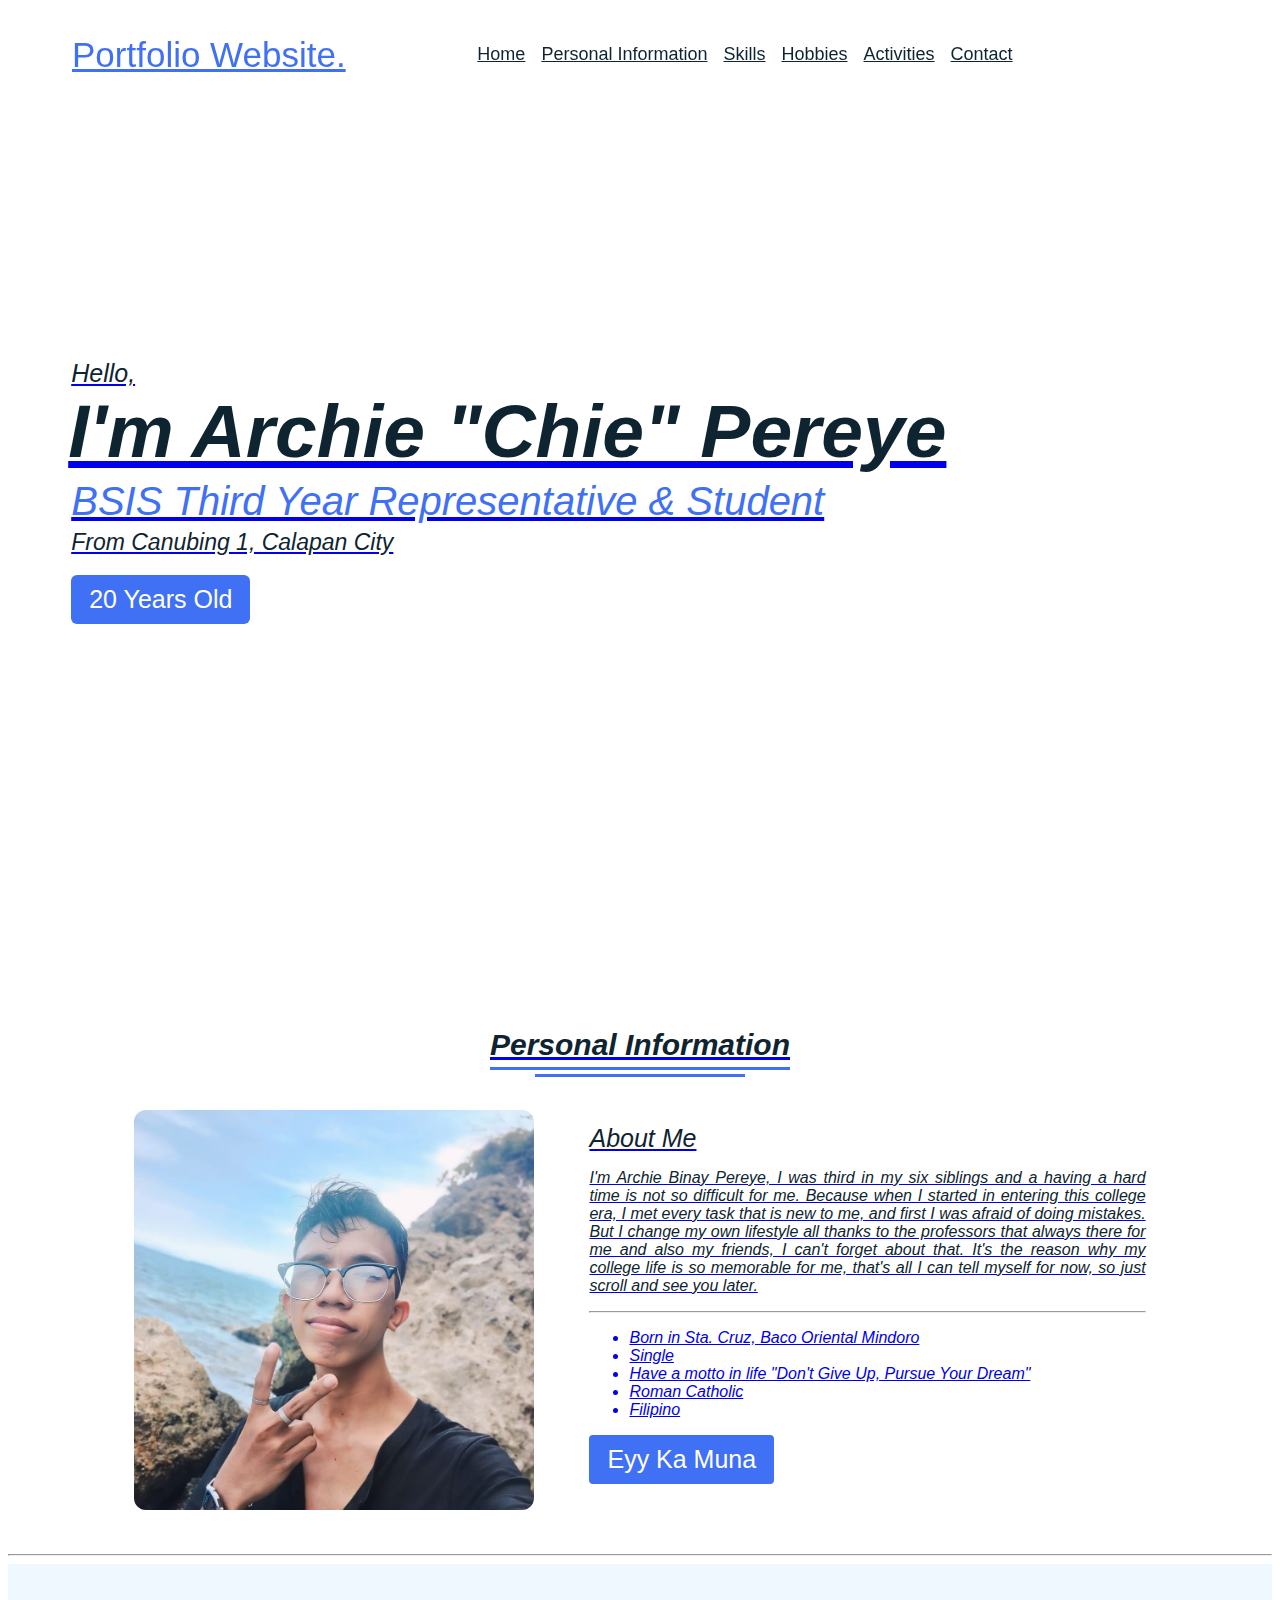
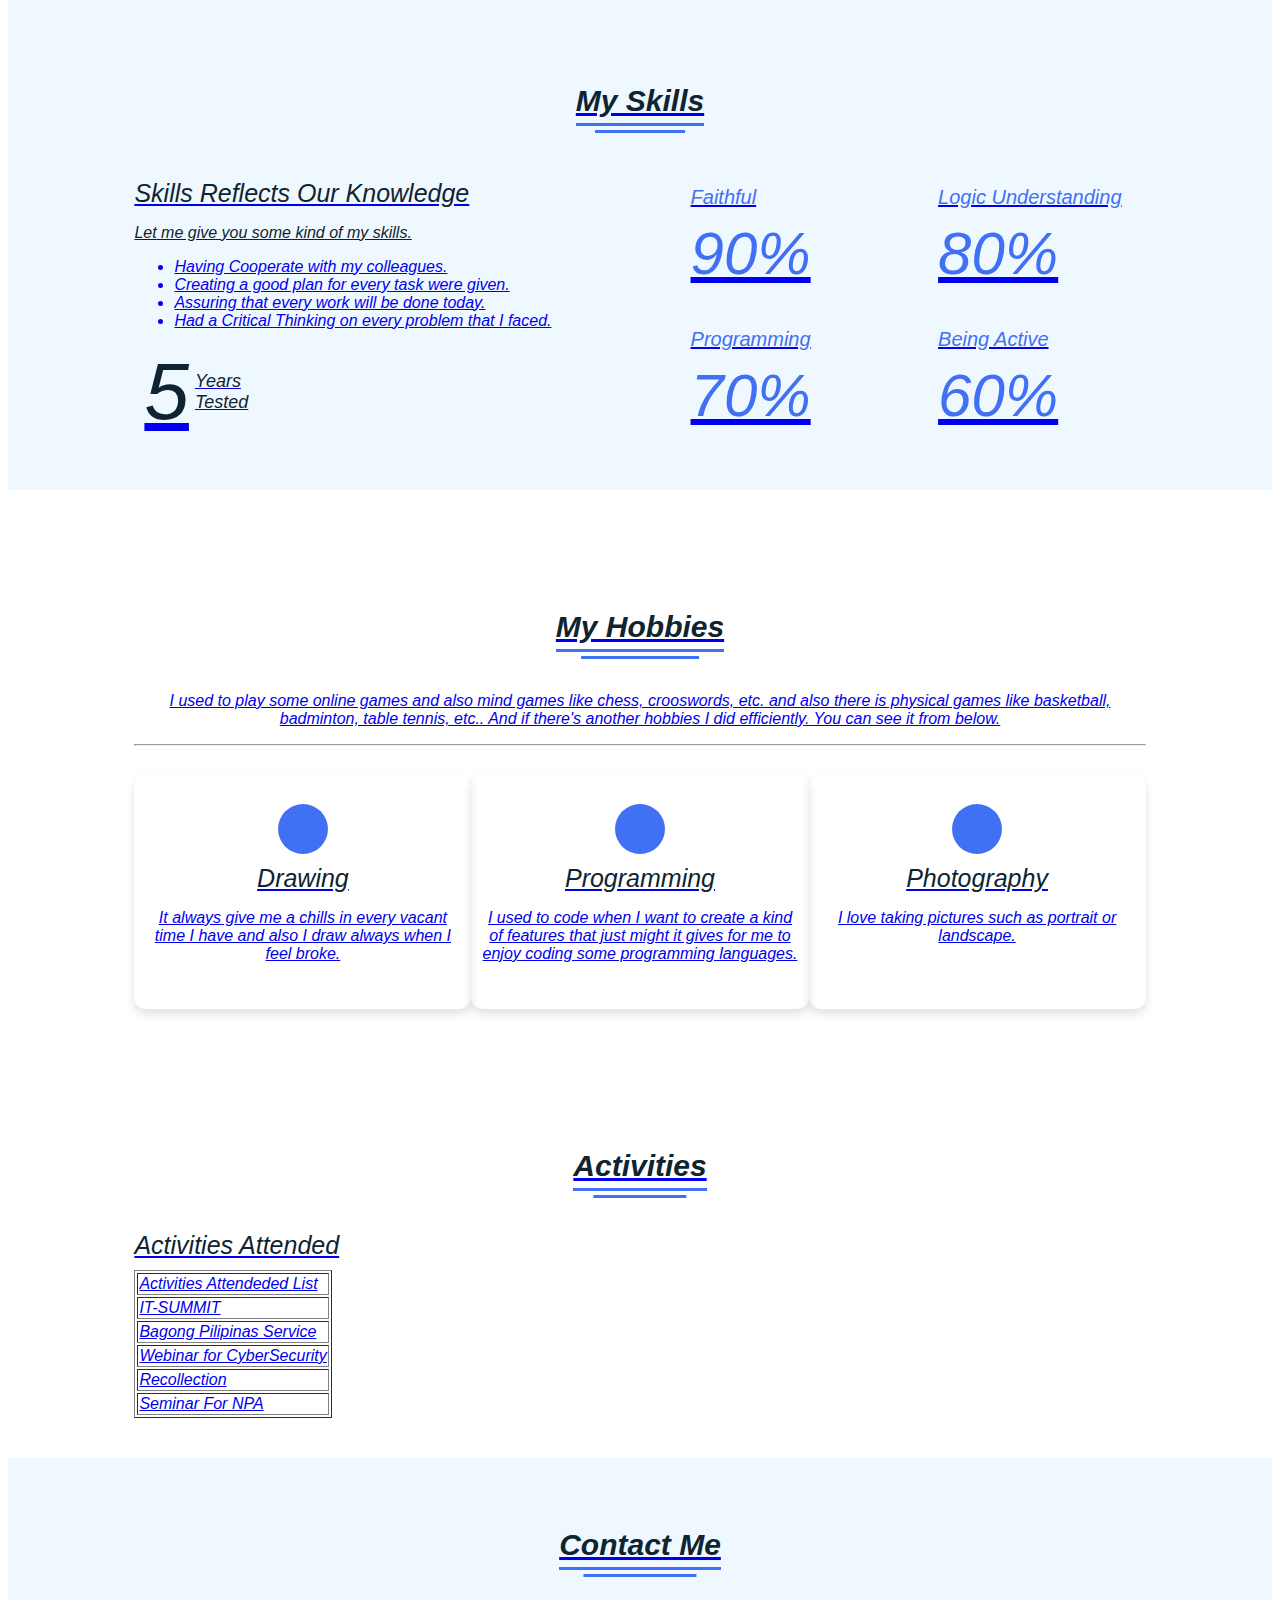
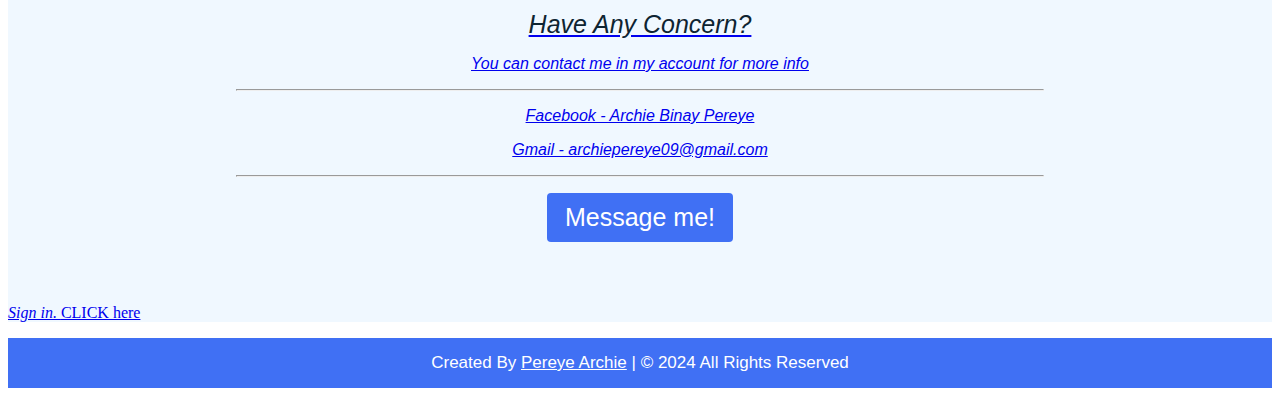
==== src/index.html @ 8e868275 "Add files via upload" ====
<!DOCTYPE html>
<html lang="en" dir="ltr">
  <head>
    <meta charset="UTF-8" />
    <title>Personal Portfolio Website HTML CSS| WEB-4</title>
    <link rel="stylesheet" href="style.css" />
    <!-- Fontawesome CDN Link -->
   <!---- <link rel="stylesheet" href="https://cdnjs.cloudflare.com/ajax/libs/font-awesome/5.15.2/css/all.min.css" /> -->
    <meta name="viewport" content="width=device-width, initial-scale=1.0" />
  </head>
  <body>
    <!-- Move to up button -->
    <div class="scroll-button">
      <a href="#home"><i class="fas fa-arrow-up"></i></a>
    </div>
    <!-- navigation menu -->
    <nav>
      <div class="navbar">
        <div class="logo"><a href="#">Portfolio Website.</a></div>
        <ul class="menu">
          <li><a href="#home">Home</a></li>
          <li><a href="#about">Personal Information</a></li>
          <li><a href="#skills">Skills</a></li>
          <li><a href="#hobbies">Hobbies</a></li>
          <li><a href="#activities">Activities</a></li>
          <li><a href="#contact">Contact</a></li>
          <div class="cancel-btn">
            <i class="fas fa-times"></i>
          </div>
        </ul>
        <div class="media-icons">
          <a href="https://www.facebook.com/arc.chiepereye"><i class="Facebook"></i></a>
          <a href="#"><i class="fab fa-twitter"></i></a>
          <a href="https://www.instagram.com/rchpry_28"><i class="Instagram></i></a>
        </div>
      </div>
      <div class="menu-btn">
        <i class="fas fa-bars"></i>
      </div>
    </nav>

    <!-- Home Section Start -->
    <section class="home" id="home">
      <div class="home-content">
        <div class="text">
          <div class="text-one">Hello,</div>
          <div class="text-two">I'm Archie "Chie" Pereye</div>
          <div class="text-three">BSIS Third Year Representative & Student</div>
          <div class="text-four">From Canubing 1, Calapan City</div>
        </div>
        <div class="button">
          <button>20 Years Old</button>
        </div>
      </div>
    </section>

    <!-- About Section Start -->
    <section class="about" id="about">
      <div class="content">
        <div class="title"><span>Personal Information</span></div>
        <div class="about-details">
          <div class="left">
            <img src="akuma.jpg" alt="" />
          </div>
          <div class="right">
            <div class="topic">About Me</div>
            <p>
            I'm Archie Binay Pereye, I was third in my six siblings and a having a hard time is not so difficult for me. Because when I started in entering this college era, I met every task that is new to me, and first I was afraid of doing mistakes. But I change my own lifestyle all thanks to the professors that always there for me and also my friends, I can't forget about that. It's the reason why my college life is so memorable for me, that's all I can tell myself for now, so just scroll and see you later.
            <hr />
            <ul>
              <li>Born in Sta. Cruz, Baco Oriental Mindoro</li>
              <li>Single</li>
              <li>Have a motto in life "Don't Give Up, Pursue Your Dream"</li>
              <li>Roman Catholic</li>
              <li>Filipino</li>
            </ul>
            </p>
            <div class="button">
              <button>Eyy Ka Muna</button>
            </div>
          </div>
        </div>
      </div>
    </section>
<hr />
    <!-- My Skill Section Start -->
    <!-- Section Tag and Other Div will same where we need to put same CSS -->
    <section class="skills" id="skills">
      <div class="content">
        <div class="title"><span>My Skills</span></div>
        <div class="skills-details">
          <div class="text">
            <div class="topic">Skills Reflects Our Knowledge</div>
            <p>Let me give you some kind of my skills.</p>
            <ul>
                <li>Having Cooperate with my colleagues.</li>
                <li>Creating a  good plan for every task were given.</li>
                <li>Assuring that every work will be done today.</li>
                <li>Had a Critical Thinking on every problem that I faced.</li>
            </ul>
            <div class="experience">
              <div class="num">5</div>
              <div class="exp">
                Years  <br />
                Tested
              </div>
            </div>
          </div>
          <div class="boxes">
            <div class="box">
              <div class="topic">Faithful</div>
              <div class="per">90%</div>
            </div>
            <div class="box">
              <div class="topic">Logic Understanding</div>
              <div class="per">80%</div>
            </div>
            <div class="box">
              <div class="topic">Programming</div>
              <div class="per">70%</div>
            </div>
            <div class="box">
              <div class="topic">Being Active</div>
              <div class="per">60%</div>
            </div>
          </div>
        </div>
      </div>
    </section>

    <!-- My Services Section Start -->
    <section class="hobbies" id="hobbies">
      <div class="content">
        <div class="title"><span>My Hobbies</span></div>
        <p> <center>I used to play some online games and also mind games like chess, crooswords, etc. and also there is physical games like basketball, badminton, table tennis, etc.. And if there's another hobbies I did efficiently. You can see it from below.</center></p>
        <hr />
        <div class="boxes">
          <div class="box">
            <div class="icon">
              <i class="fas fa-paint-brush"></i>
            </div>
            <div class="topic">Drawing</div>
            <p>It always give me a chills in every vacant time I have and also I draw always when I feel broke.</p>
        </div>
          <div class="box">
            <div class="icon">
              <i class="fab fa-android"></i>
            </div>
            <div class="topic">Programming</div>
            <p>I used to code when I want to create a kind of features that just might it gives for me to enjoy coding some programming languages.</p>
          </div>
          <div class="box">
            <div class="icon">
              <i class="fas fa-camera-retro"></i>
            </div>
            <div class="topic">Photography</div>
            <p>I love taking pictures such as portrait or landscape.</p>
          </div>
        </div>
      </div>
    </section>
    <!-- Activities section Start -->
    <section class="activities" id="activities">
      <div class="content">
        <div class="title"><span>Activities</span></div>
        <div class="text">
          <div class="topic">Activities Attended</div>
        <table border="1">
          <tr>
          <td colspan="3"> Activities Attendeded List </td>
        </tr>
        <tr>
          <td> IT-SUMMIT </td>
        </tr>
        <tr>
          <td> Bagong Pilipinas Service </td>
        </tr>
        <tr>
          <td> Webinar for CyberSecurity </td>
        </tr>
        <tr>
          <td> Recollection </td>
          
         
        </tr>
        <tr>
        
          <td> Seminar For NPA </td>
         
        </tr>
        </table>
        </div>
      </div>
    </section>

    <!-- Contact Me section Start -->
    <section class="contact" id="contact">
      <div class="content">
        <div class="title"><span>Contact Me</span></div>
        <div class="text">
          <div class="topic">Have Any Concern?</div>
          <p>You can contact me in my account for more info</p>
          <hr />
            <p> Facebook - Archie Binay Pereye </p>
            <p> Gmail - archiepereye09@gmail.com </p>
            <hr />
          <div class="button">
            <button>Message me!</button>
          </div>
        </div>
      </div>
      <p>Sign in. </I> <a href="register.html"> CLICK here </a></p>
    </section>

    <!-- Footer Section Start -->
    <footer>
      <div class="text">
        <span>Created By <a href="#">Pereye Archie</a> | &#169; 2024 All Rights Reserved</span>
      </div>
    </footer>

    <script src="script.js"></script>
  </body>
</html>
---- src/style.css ----
/* Custom Scroll Bar CSS */
::-webkit-scrollbar {
    width: 10px;
}
::-webkit-scrollbar-track {
    background: #f1f1f1;
}
::-webkit-scrollbar-thumb {
    background: #6e93f7;
    border-radius: 12px;
    transition: all 0.3s ease;
}

::-webkit-scrollbar-thumb:hover {
    background: #4070f4;
}
/* navbar styling */
nav{
  position: fixed;
  width: 100%;
  padding: 20px 0;
  z-index: 998;
  transition: all 0.3s ease;
  font-family: 'Ubuntu', sans-serif;
}
nav.sticky{
  background: #4070f4;
  padding: 13px 0;
}
nav .navbar{
  width: 90%;
  display: flex;
  justify-content: space-between;
  align-items: center;
  margin: auto;
}
nav .navbar .logo a{
  font-weight: 500;
  font-size: 35px;
  color: #4070f4;
}
nav.sticky .navbar .logo a{
  color: #fff;
}
nav .navbar .menu{
  display: flex;
  position: relative;
}
nav .navbar .menu li{
  list-style: none;
  margin: 0 8px;
}
.navbar .menu a{
  font-size: 18px;
  font-weight: 500;
  color: #0E2431;
  padding: 6px 0;
  transition: all 0.4s ease;
}
.navbar .menu a:hover{
  color: #4070f4;
}
nav.sticky .menu a{
  color: #FFF;
}
nav.sticky .menu a:hover{
  color: #0E2431;
}
.navbar .media-icons a{
  color: #4070f4;
  font-size: 18px;
  margin: 0 6px;
}
nav.sticky .media-icons a{
  color: #FFF;
}

/* Side Navigation Menu Button CSS */
nav .menu-btn,
.navbar .menu .cancel-btn{
  position: absolute;
  color: #fff;
  right: 30px;
  top: 20px;
  font-size: 20px;
  cursor: pointer;
  transition: all 0.3s ease;
  display: none;
}
nav .menu-btn{
  color: #4070f4;
}
nav.sticky .menu-btn{
  color: #FFF;
}
.navbar .menu .menu-btn{
  color: #fff;
}

/* home section styling */
.home{
  height: 100vh;
  width: 100%;
  background: url("color/background-color") no-repeat;
  background-size: cover;
  background-position: center;
  background-attachment: fixed;
  font-family: 'Ubuntu', sans-serif;
}
.home .home-content{
  width: 90%;
  height: 100%;
  margin: auto;
  display: flex;
  flex-direction: column;
  justify-content: center;
}
.home .text-one{
  font-size: 25px;
  color: #0E2431;
}
.home .text-two{
  color: #0E2431;
  font-size: 75px;
  font-weight: 600;
  margin-left: -3px;
}
.home .text-three{
  font-size: 40px;
  margin: 5px 0;
  color: #4070f4;
}
.home .text-four{
  font-size: 23px;
  margin: 5px 0;
  color: #0E2431;
}
.home .button{
  margin: 14px 0;
}
.home .button button{
  outline: none;
  padding: 8px 16px;
  border-radius: 6px;
  font-size: 25px;
  font-weight: 400;
  background: #4070f4;
  color: #fff;
  cursor: pointer;
  border: 2px solid transparent;
  transition: all 0.4s ease;
}
.home .button button:hover{
  border-color: #4070f4;
  background-color: #fff;
  color: #4070f4;
}

/* About Section Styling */
/* Those Elements Where We Have Apply Same CSS,
 I'm Selecting Directly 'Section Tag' and 'Class'  */
section{
  padding-top: 40px;
}
section .content{
  width: 80%;
  margin: 40px auto;
  font-family: 'Poppins', sans-serif;
}
.about .about-details{
  display: flex;
  justify-content: space-between;
  align-items: center;
}
section .title{
  display: flex;
  justify-content: center;
  margin-bottom: 40px;
}
section .title span{
  color: #0E2431;
  font-size: 30px;
  font-weight: 600;
  position: relative;
  padding-bottom: 8px;
}
section .title span::before,
section .title span::after{
  content: '';
  position: absolute;
  height: 3px;
  width: 100%;
  background: #4070f4;
  left: 0;
  bottom: 0;
}
section .title span::after{
  bottom: -7px;
  width: 70%;
  left: 50%;
  transform: translateX(-50%);
}
.about .about-details .left{
  width: 45%;
}
.about .left img{
  height: 400px;
  width: 400px;
  object-fit: cover;
  border-radius: 12px;
}
.about-details .right{
  width: 55%;
}
section  .topic{
  color: #0E2431;
  font-size: 25px;
  font-weight: 500;
  margin-bottom: 10px;
}
.about-details .right p{
  text-align: justify;
  color: #0E2431;
}
section .button{
  margin: 16px 0;
}
section .button button{
  outline: none;
  padding: 8px 16px;
  border-radius: 4px;
  font-size: 25px;
  font-weight: 400;
  background: #4070f4;
  color: #fff;
  border: 2px solid transparent;
  cursor: pointer;
  transition: all 0.4s ease;
}
section .button button:hover{
  border-color: #4070f4;
  background-color: #fff;
  color: #4070f4;
}

 /* My Skills CSS */
 .skills{
   background: #F0F8FF;
 }
 .skills .content{
   padding: 40px 0;
 }
 .skills .skills-details{
   display: flex;
   justify-content: space-between;
   align-items: center;
 }
 .skills-details .text{
   width: 50%;
 }
 .skills-details p{
   color: #0E2431;
   text-align: justify;
 }
.skills .skills-details .experience{
  display: flex;
  align-items: center;
  margin: 0 10px;
}
.skills-details .experience .num{
  color: #0E2431;
  font-size: 80px;
}
.skills-details .experience .exp{
  color: #0E2431;
  margin-left: 20px;
  font-size: 18px;
  font-weight: 500;
  margin: 0 6px;
}
.skills-details .boxes{
  width: 45%;
  display: flex;
  flex-wrap: wrap;
  justify-content: space-between;
}
.skills-details .box{
  width: calc(100% / 2 - 20px);
  margin: 20px 0;
}
.skills-details .boxes .topic{
  font-size: 20px;
  color: #4070f4;
}
.skills-details .boxes .per{
  font-size: 60px;
  color: #4070f4;
}

/* My Services CSS */
.hobbies .boxes{
  display: flex;
  flex-wrap: wrap;
  justify-content: space-between;
}
.hobbies .boxes .box{
  margin: 20px 0;
  width: calc(100% / 3 - 20px);
  text-align: center;
  border-radius: 12px;
  padding: 30px 10px;
  box-shadow: 0 5px 10px rgba(0, 0, 0, 0.12);
  cursor: default;
  transition: all 0.4s ease;
}
.hobbies .boxes .box:hover{
  background: #4070f4;
  color: #fff;
}
.hobbies .boxes .box .icon{
  height: 50px;
  width: 50px;
  background: #4070f4;
  border-radius: 50%;
  text-align: center;
  line-height: 50px;
  font-size: 18px;
  color: #fff;
  margin: 0 auto 10px auto;
  transition: all 0.4s ease;
}
.boxes .box:hover .icon{
  background-color: #fff;
  color: #4070f4;
}
.hobbies .boxes .box:hover .topic,
.hobbies .boxes .box:hover p{
  color: #0E2431;
  transition: all 0.4s ease;
}
.hobbies .boxes .box:hover .topic,
.hobbies .boxes .box:hover p{
  color: #fff;
}
/* Contact Me CSS */
.contact{
  background: #F0F8FF;
}
.contact .content{
  margin: 0 auto;
  padding: 30px 0;
}
.contact .text{
  width: 80%;
  text-align: center;
  margin: auto;
}

/* Footer CSS */
footer{
  background: #4070f4;
  padding: 15px 0;
  text-align: center;
  font-family: 'Poppins', sans-serif;
}
footer .text span{
  font-size: 17px;
  font-weight: 400;
  color: #fff;
}
footer .text span a{
  font-weight: 500;
  color: #FFF;
}
footer .text span a:hover{
  text-decoration: underline;
}
/* Scroll TO Top Button CSS */
.scroll-button a{
  position: fixed;
  bottom: 20px;
  right: 20px;
  color: #fff;
  background: #4070f4;
  padding: 7px 12px;;
  font-size: 18px;
  border-radius: 6px;
  box-shadow: rgba(0, 0, 0, 0.15);
  display: none;
}

/* Responsive Media Query */
@media (max-width: 1190px) {
  section .content{
    width: 85%;
  }
}
@media (max-width: 1000px) {
  .about .about-details{
    justify-content: center;
    flex-direction: column;
  }
  .about .about-details .left{
    display: flex;
    justify-content: center;
    width: 100%;
  }
  .about-details .right{
    width: 90%;
    margin: 40px 0;
  }
  .services .boxes .box{
    margin: 20px 0;
    width: calc(100% / 2 - 20px);
  }
}
@media (max-width: 900px) {
  .about .left img{
    height: 350px;
    width: 350px;
  }
}

@media (max-width: 750px) {
  nav .navbar{
    width: 90%;
  }
  nav .navbar .menu{
    position: fixed;
    left: -100%;
    top: 0;
    background: #0E2431;
    height: 100vh;
    max-width: 400px;
    width: 100%;
    padding-top: 60px;
    flex-direction: column;
    align-items: center;
    transition: all 0.5s ease;
  }
  .navbar.active .menu{
    left: 0;
  }
  nav .navbar .menu a{
    font-size: 23px;
    display: block;
    color: #fff;
    margin: 10px 0;
  }
  nav.sticky .menu a:hover{
    color: #4070f4;
  }
  nav .navbar .media-icons{
    display: none;
  }
  nav .menu-btn,
  .navbar .menu .cancel-btn{
    display: block;
  }
  .home .text-two{
    font-size: 65px;
  }
  .home .text-three{
    font-size: 35px;
  }
  .skills .skills-details{
    align-items: center;
    justify-content: center;
    flex-direction: column;
  }
  .skills-details .text{
    width: 100%;
    margin-bottom: 50px;
  }
  .skills-details .boxes{
    justify-content: center;
    align-items: center;
    width: 100%;
  }
  .services .boxes .box{
    margin: 20px 0;
    width: 100%;
  }
  .contact .text{
    width: 100%;
}
}

@media (max-width: 500px){
  .home .text-two{
    font-size: 55px;
  }
  .home .text-three{
    font-size: 33px;
  }
  .skills-details .boxes .per{
    font-size: 50px;
    color: #4070f4;
  }
}
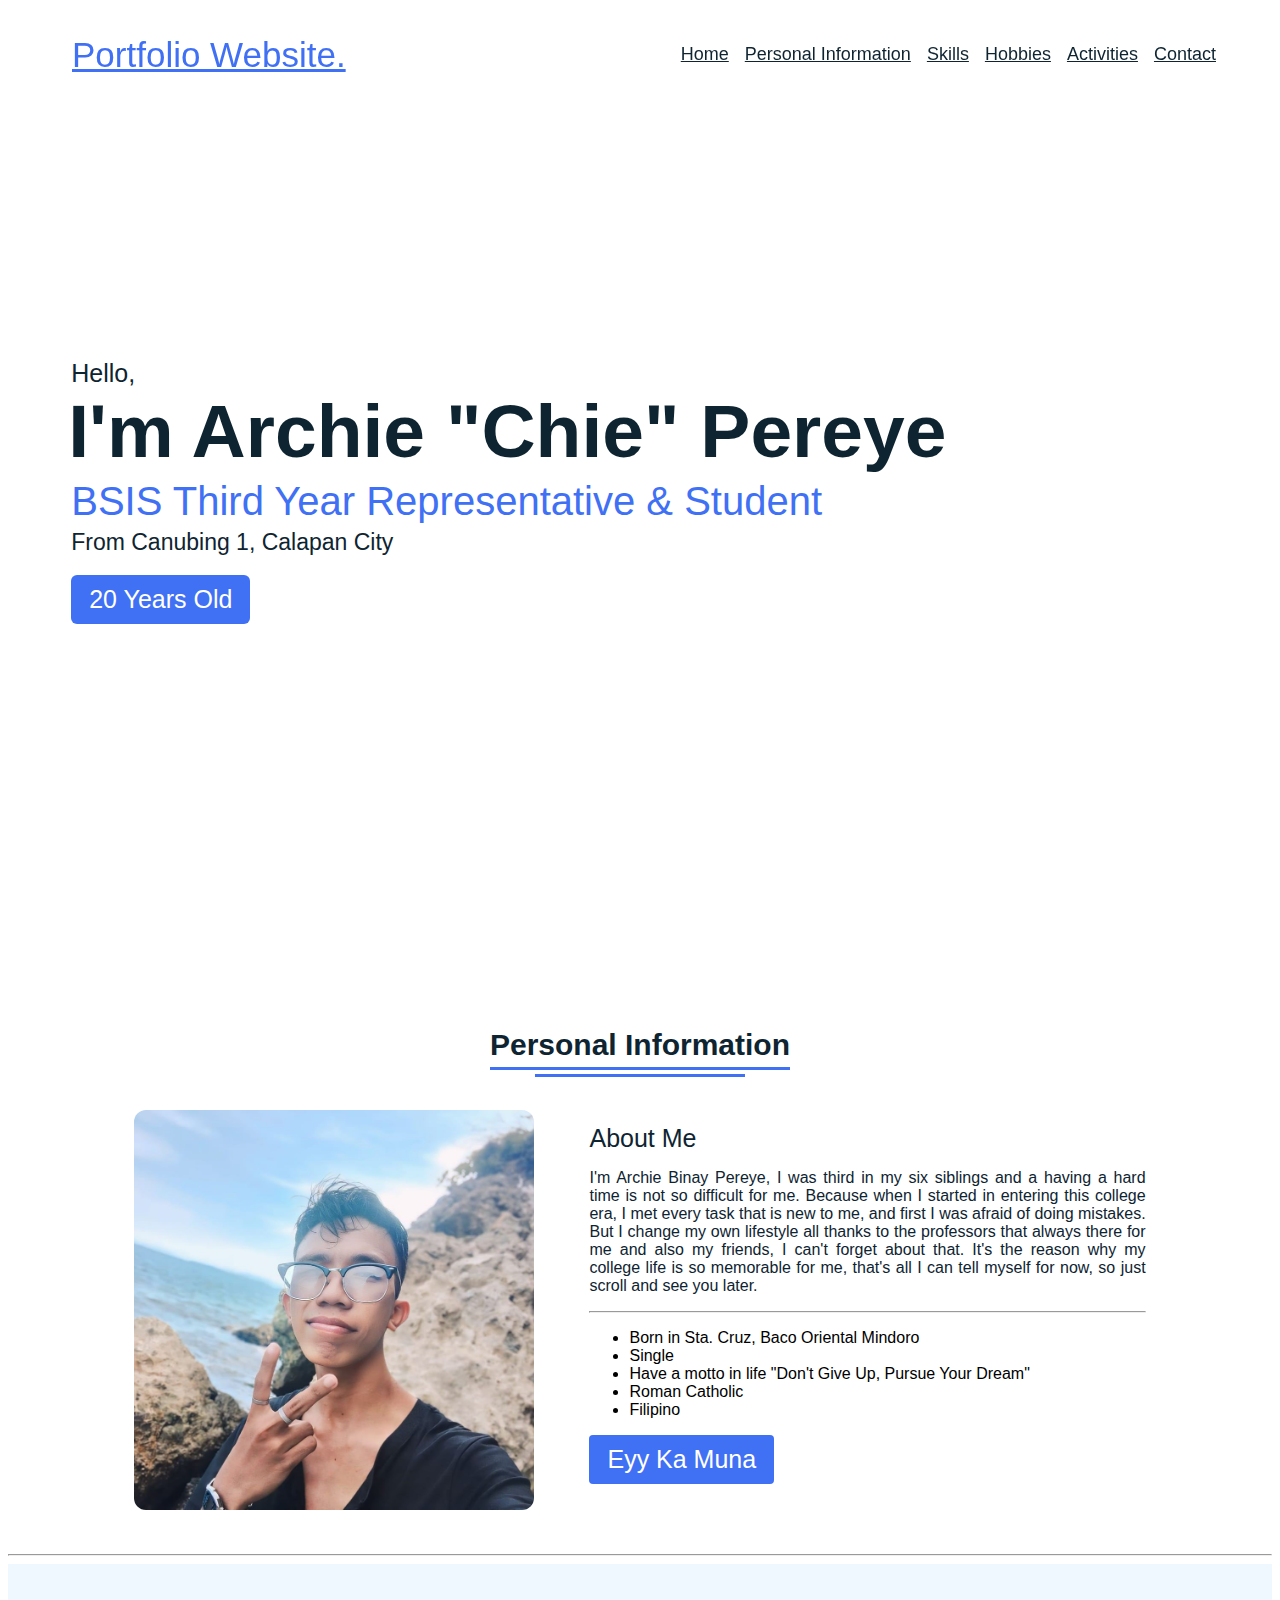
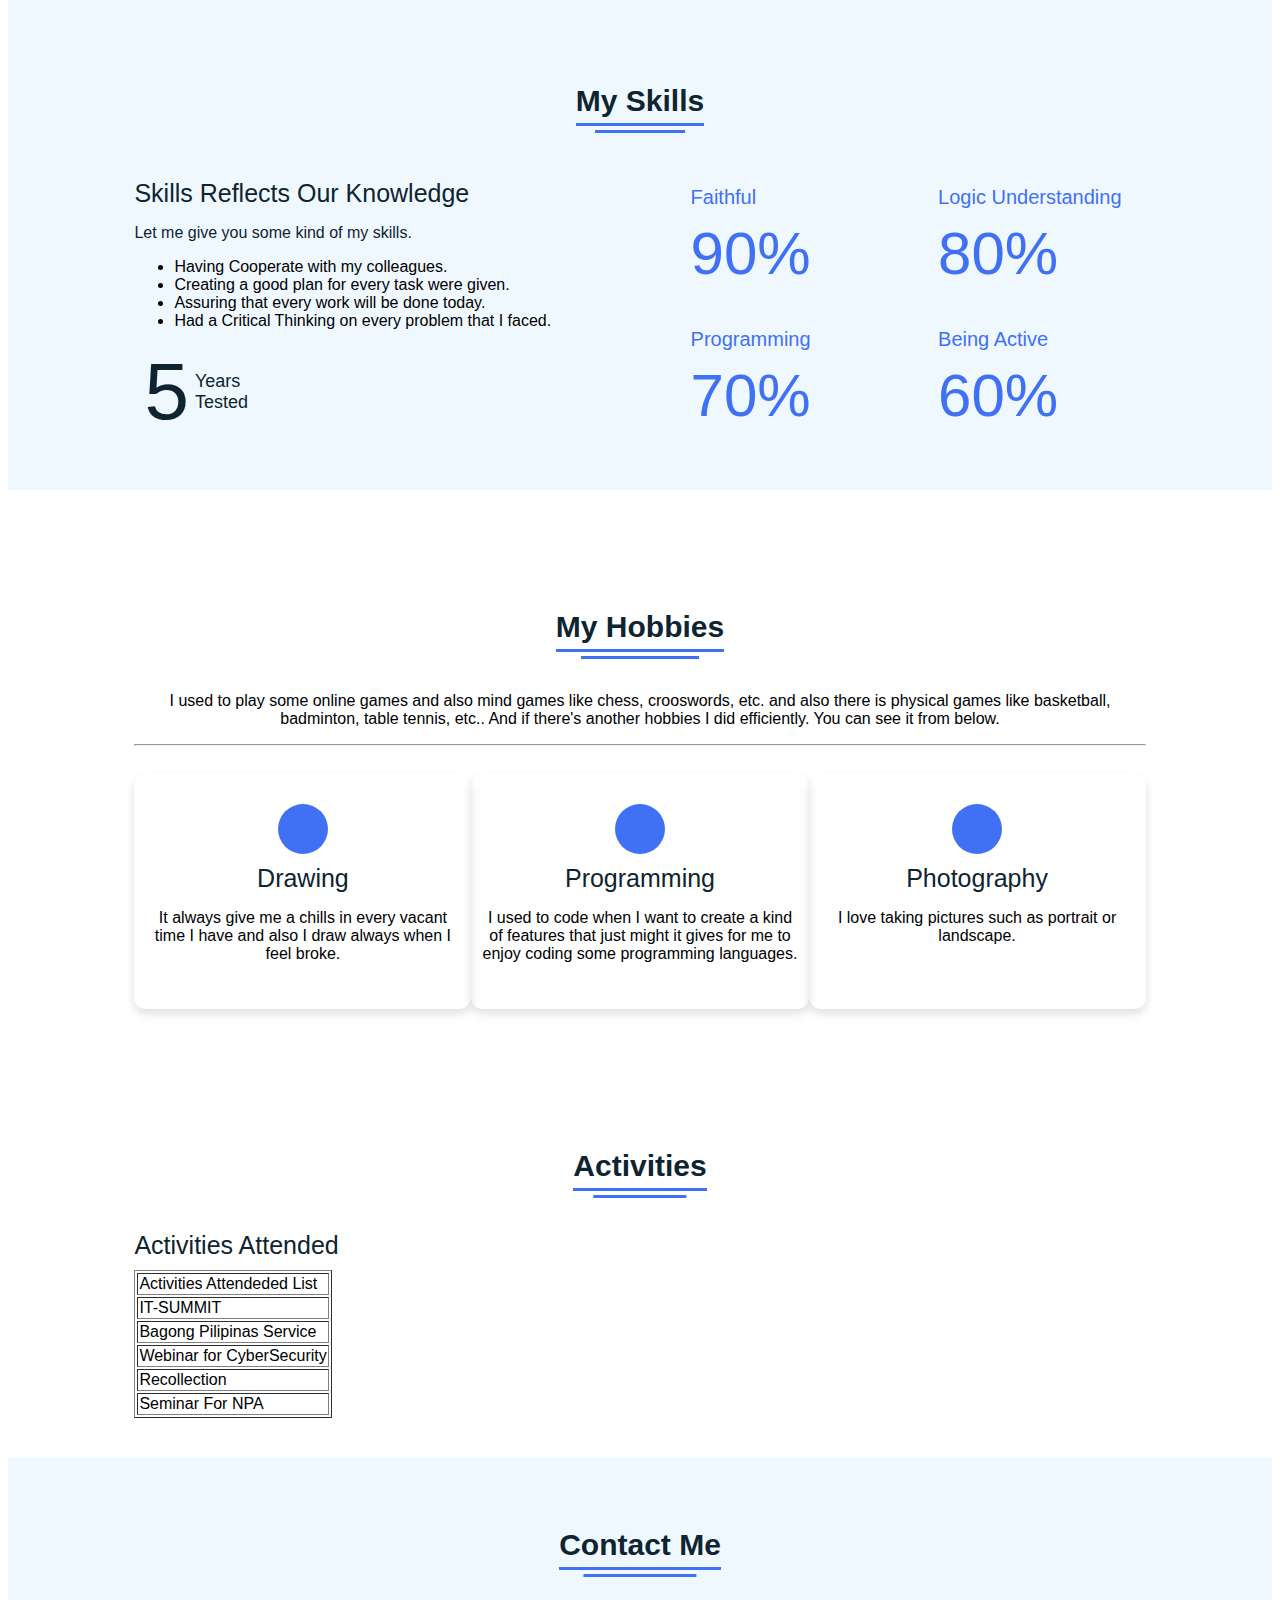
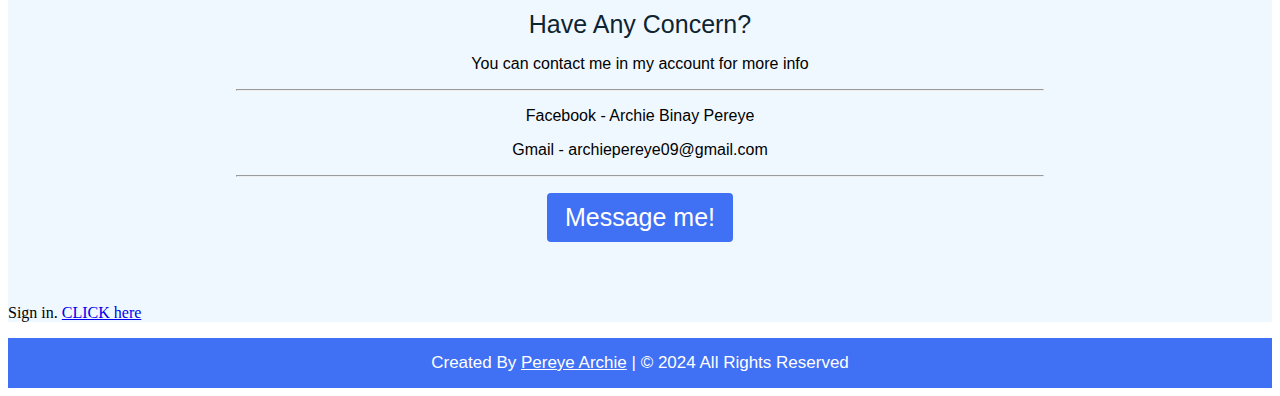
==== commit 32b6222d: "Update index.html" ====
--- a/src/index.html
+++ b/src/index.html
@@ -28,12 +28,12 @@
             <i class="fas fa-times"></i>
           </div>
         </ul>
-        <div class="media-icons">
+        <!-- <div class="media-icons">
           <a href="https://www.facebook.com/arc.chiepereye"><i class="Facebook"></i></a>
           <a href="#"><i class="fab fa-twitter"></i></a>
           <a href="https://www.instagram.com/rchpry_28"><i class="Instagram></i></a>
-        </div>
-      </div>
+        </div> 
+      </div>-->
       <div class="menu-btn">
         <i class="fas fa-bars"></i>
       </div>
@@ -221,4 +221,4 @@
 
     <script src="script.js"></script>
   </body>
-</html>+</html>
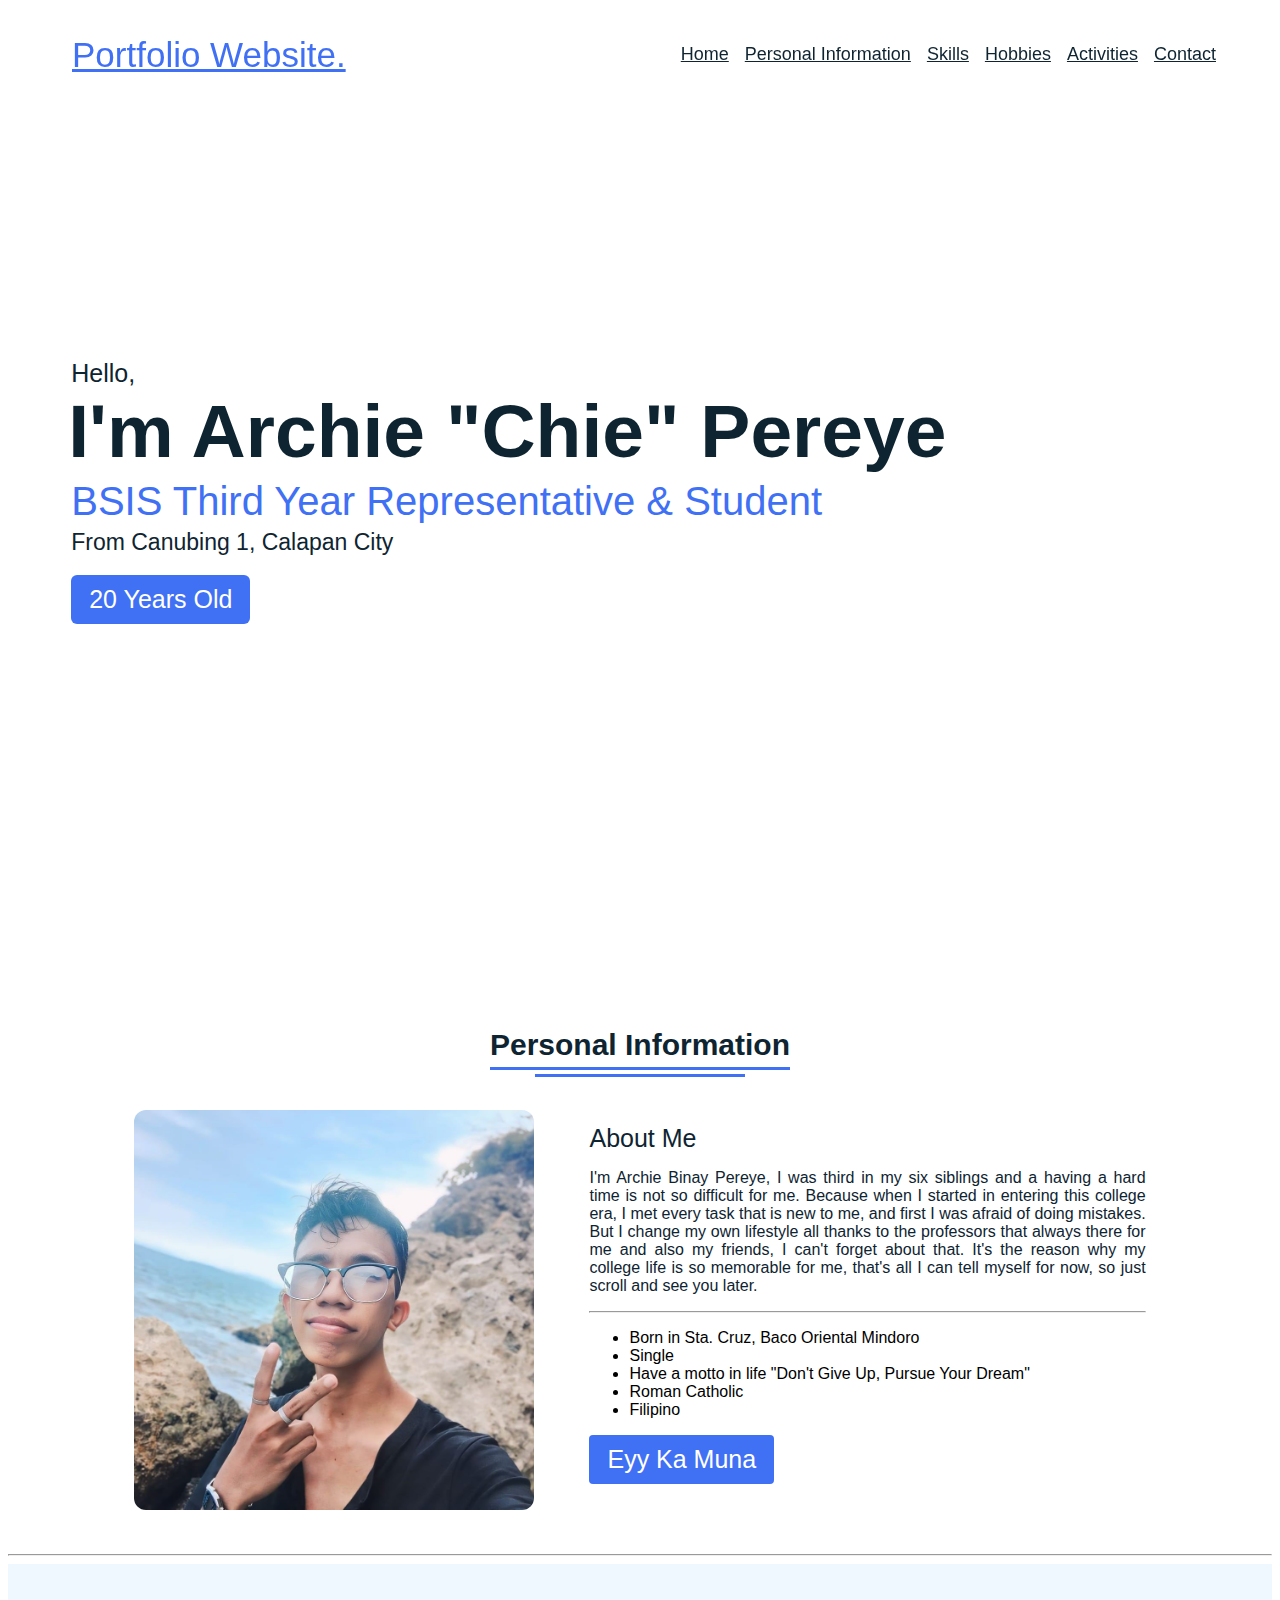
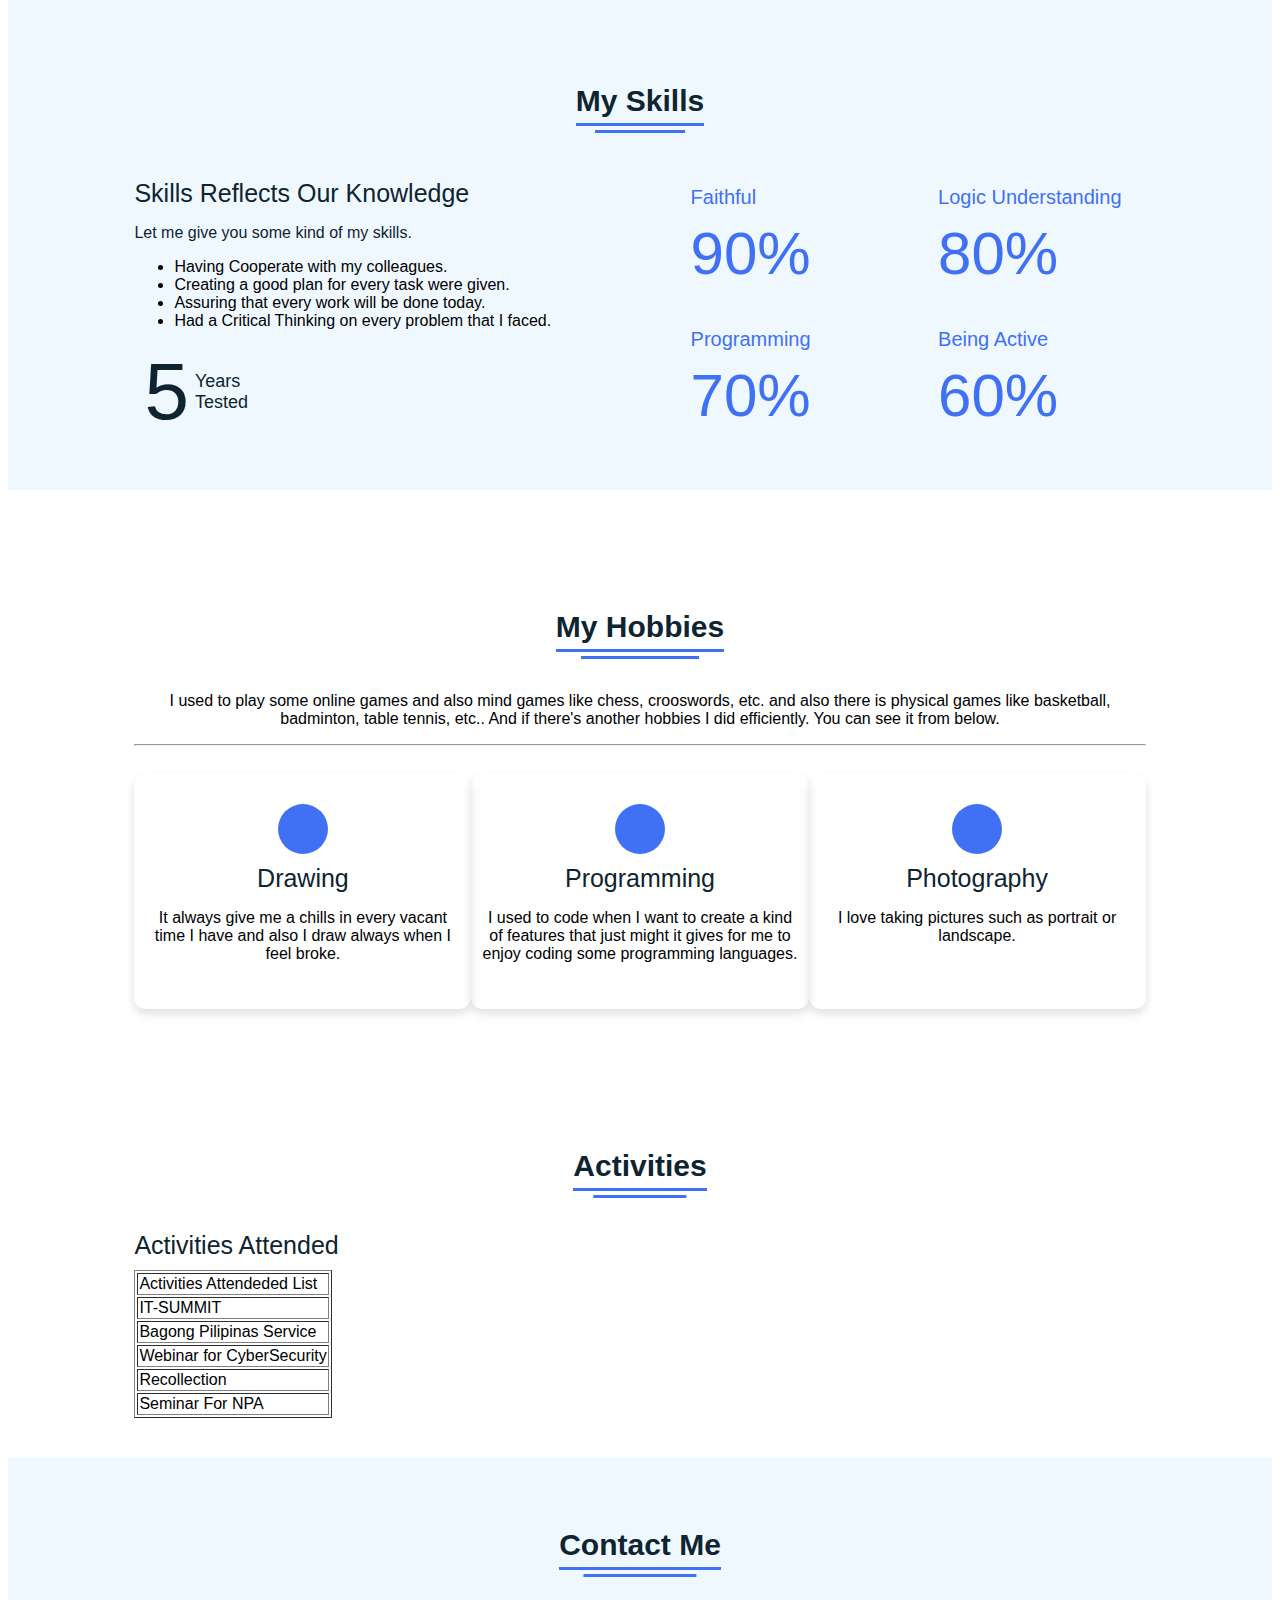
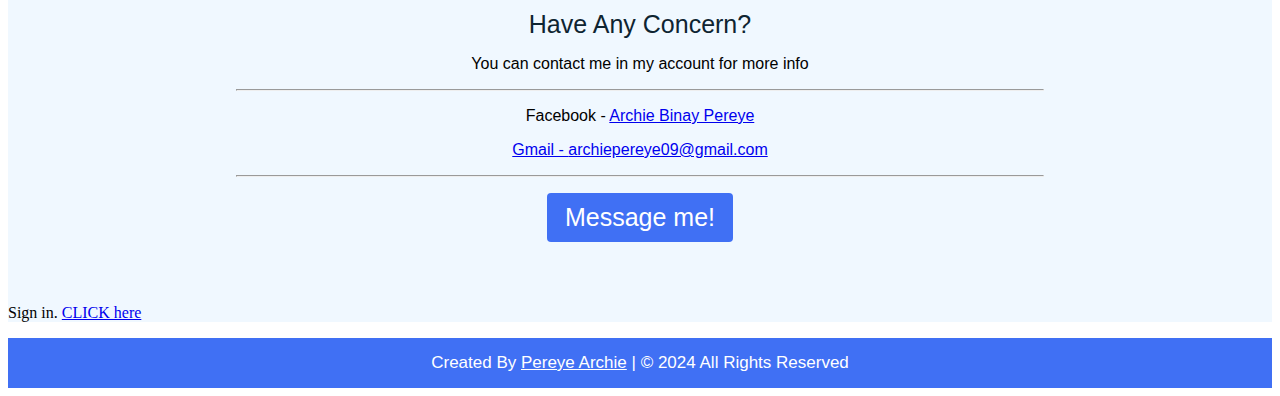
==== commit 6365e773: "Update index.html" ====
--- a/src/index.html
+++ b/src/index.html
@@ -201,8 +201,8 @@
           <div class="topic">Have Any Concern?</div>
           <p>You can contact me in my account for more info</p>
           <hr />
-            <p> Facebook - Archie Binay Pereye </p>
-            <p> Gmail - archiepereye09@gmail.com </p>
+            <p> Facebook - <a href="https://www.facebook.com/arc.chiepereye"> Archie Binay Pereye </p>
+            <p> Gmail - <a href="https://mail.google.com/mail/u/0/#inbox"> archiepereye09@gmail.com</a> </p>
             <hr />
           <div class="button">
             <button>Message me!</button>
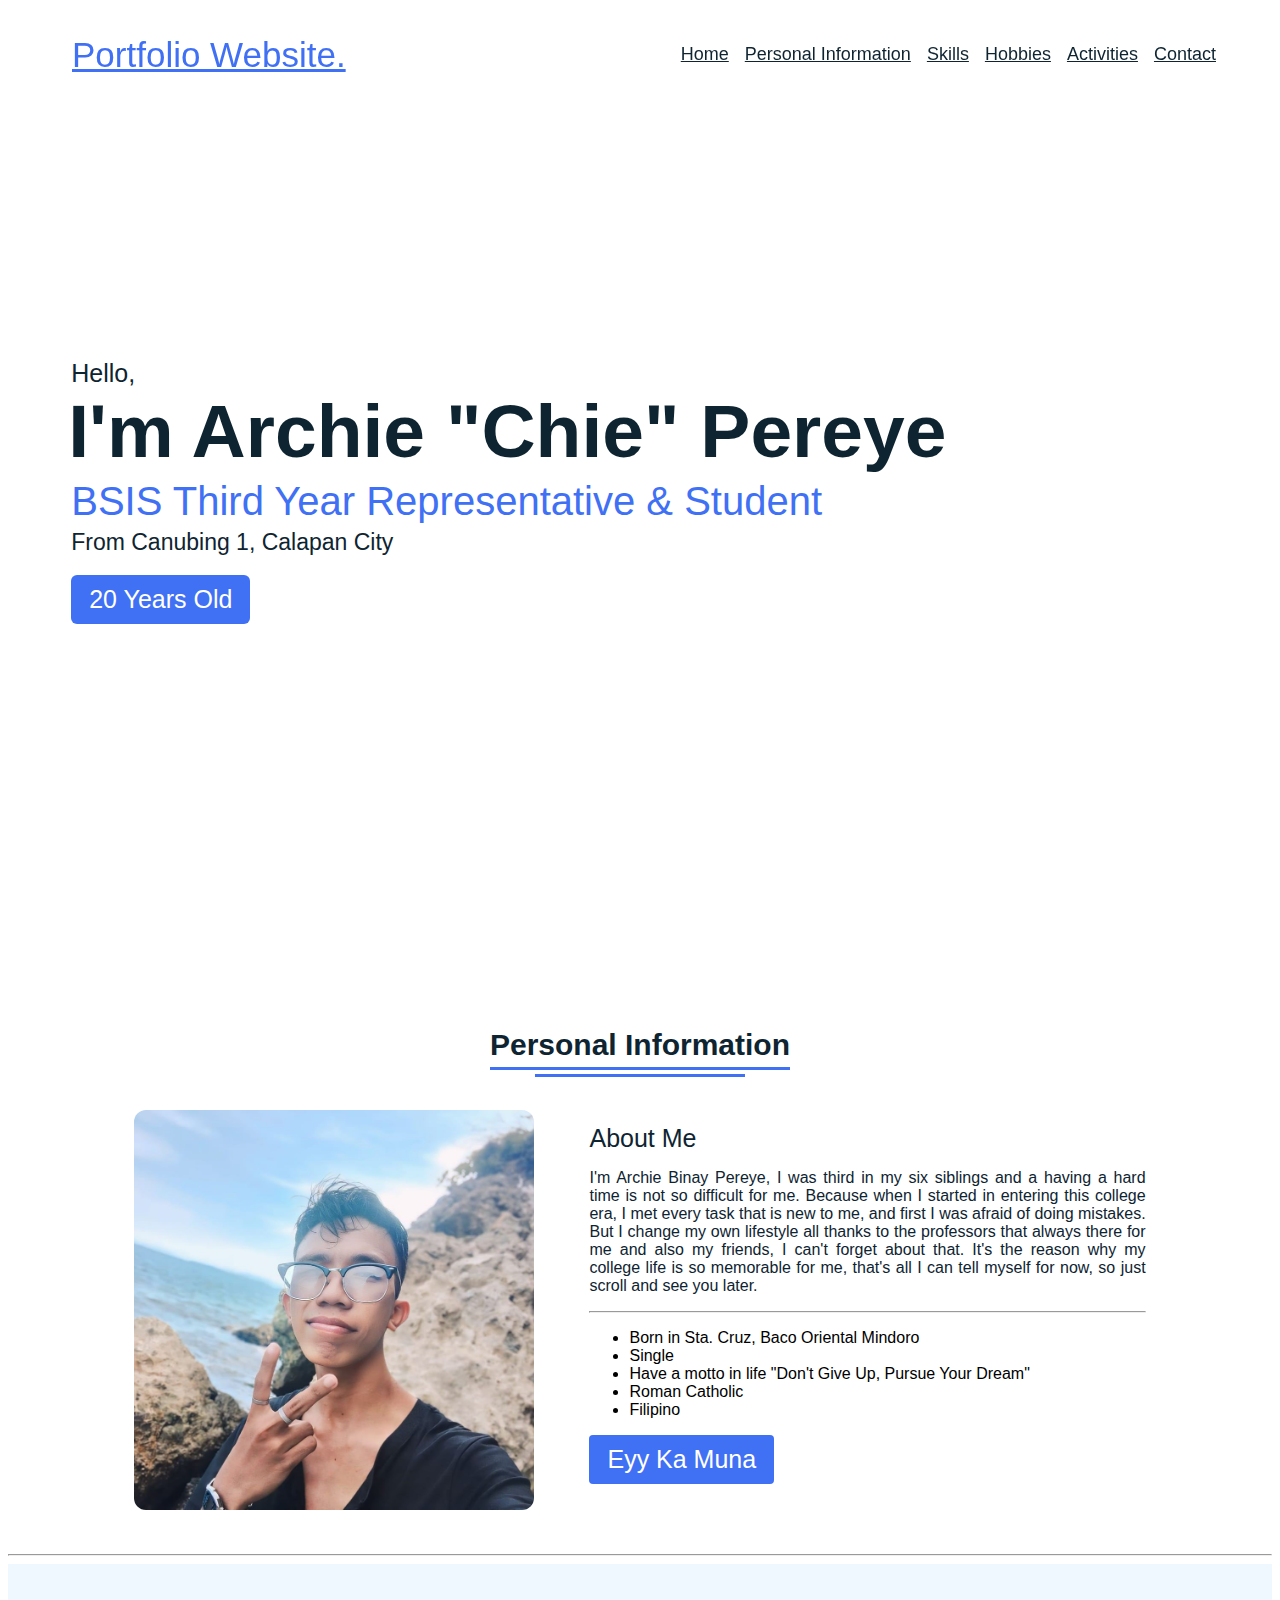
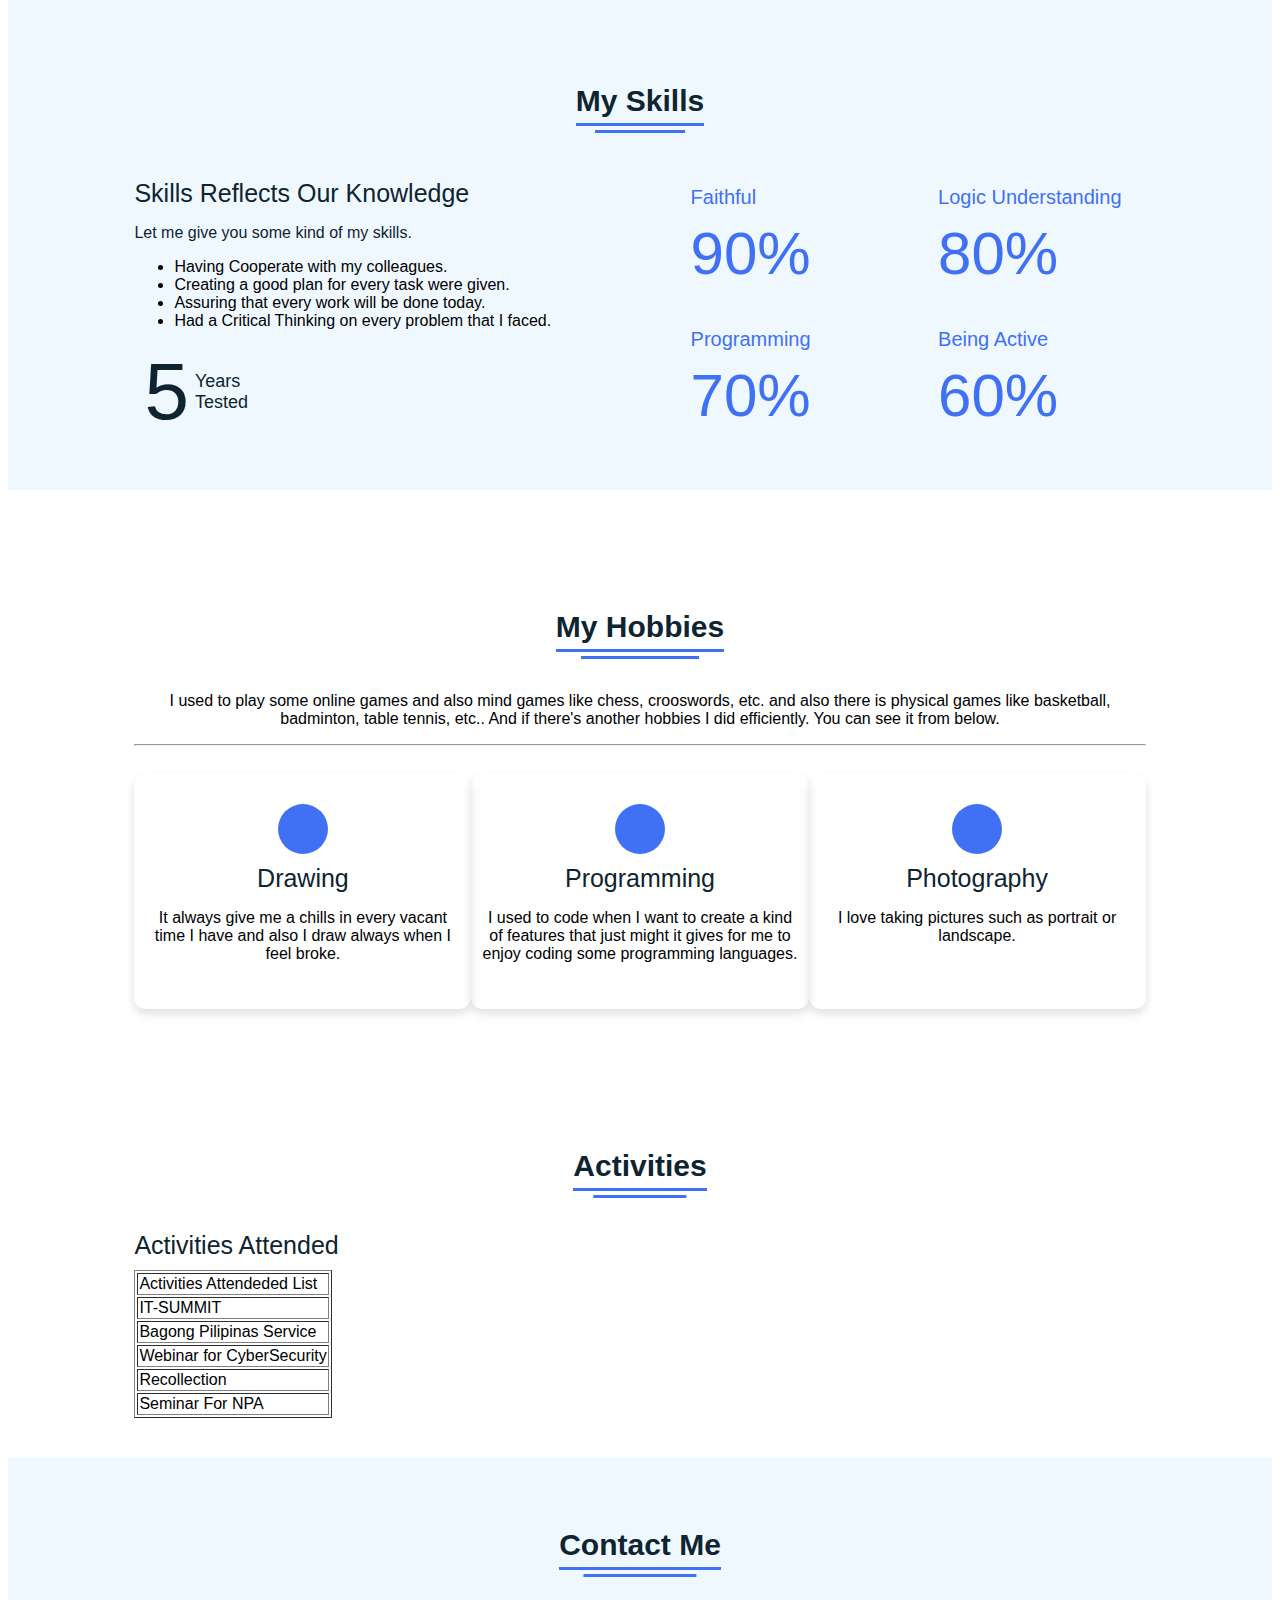
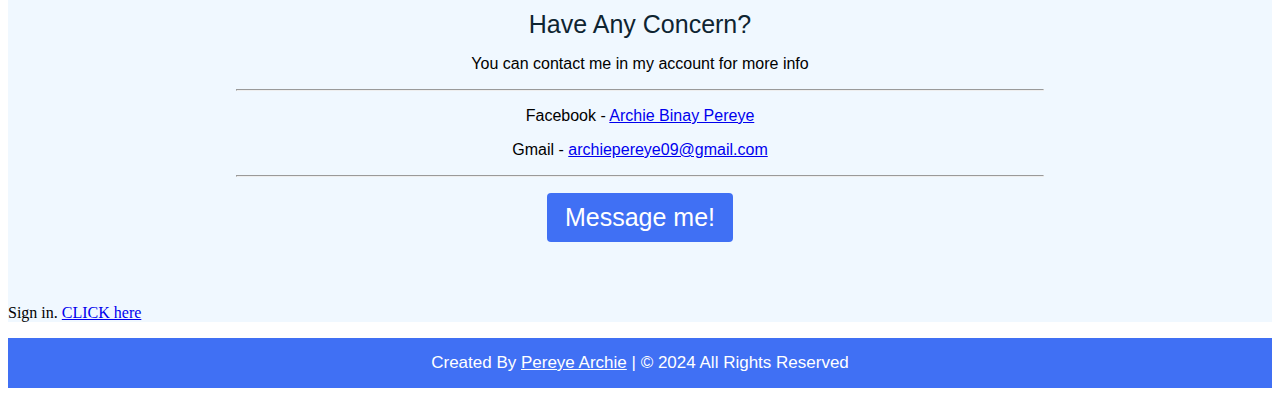
==== commit fa040dff: "Update index.html" ====
--- a/src/index.html
+++ b/src/index.html
@@ -201,7 +201,7 @@
           <div class="topic">Have Any Concern?</div>
           <p>You can contact me in my account for more info</p>
           <hr />
-            <p> Facebook - <a href="https://www.facebook.com/arc.chiepereye"> Archie Binay Pereye </p>
+            <p> Facebook - <a href="https://www.facebook.com/arc.chiepereye"> Archie Binay Pereye</a> </p>
             <p> Gmail - <a href="https://mail.google.com/mail/u/0/#inbox"> archiepereye09@gmail.com</a> </p>
             <hr />
           <div class="button">
